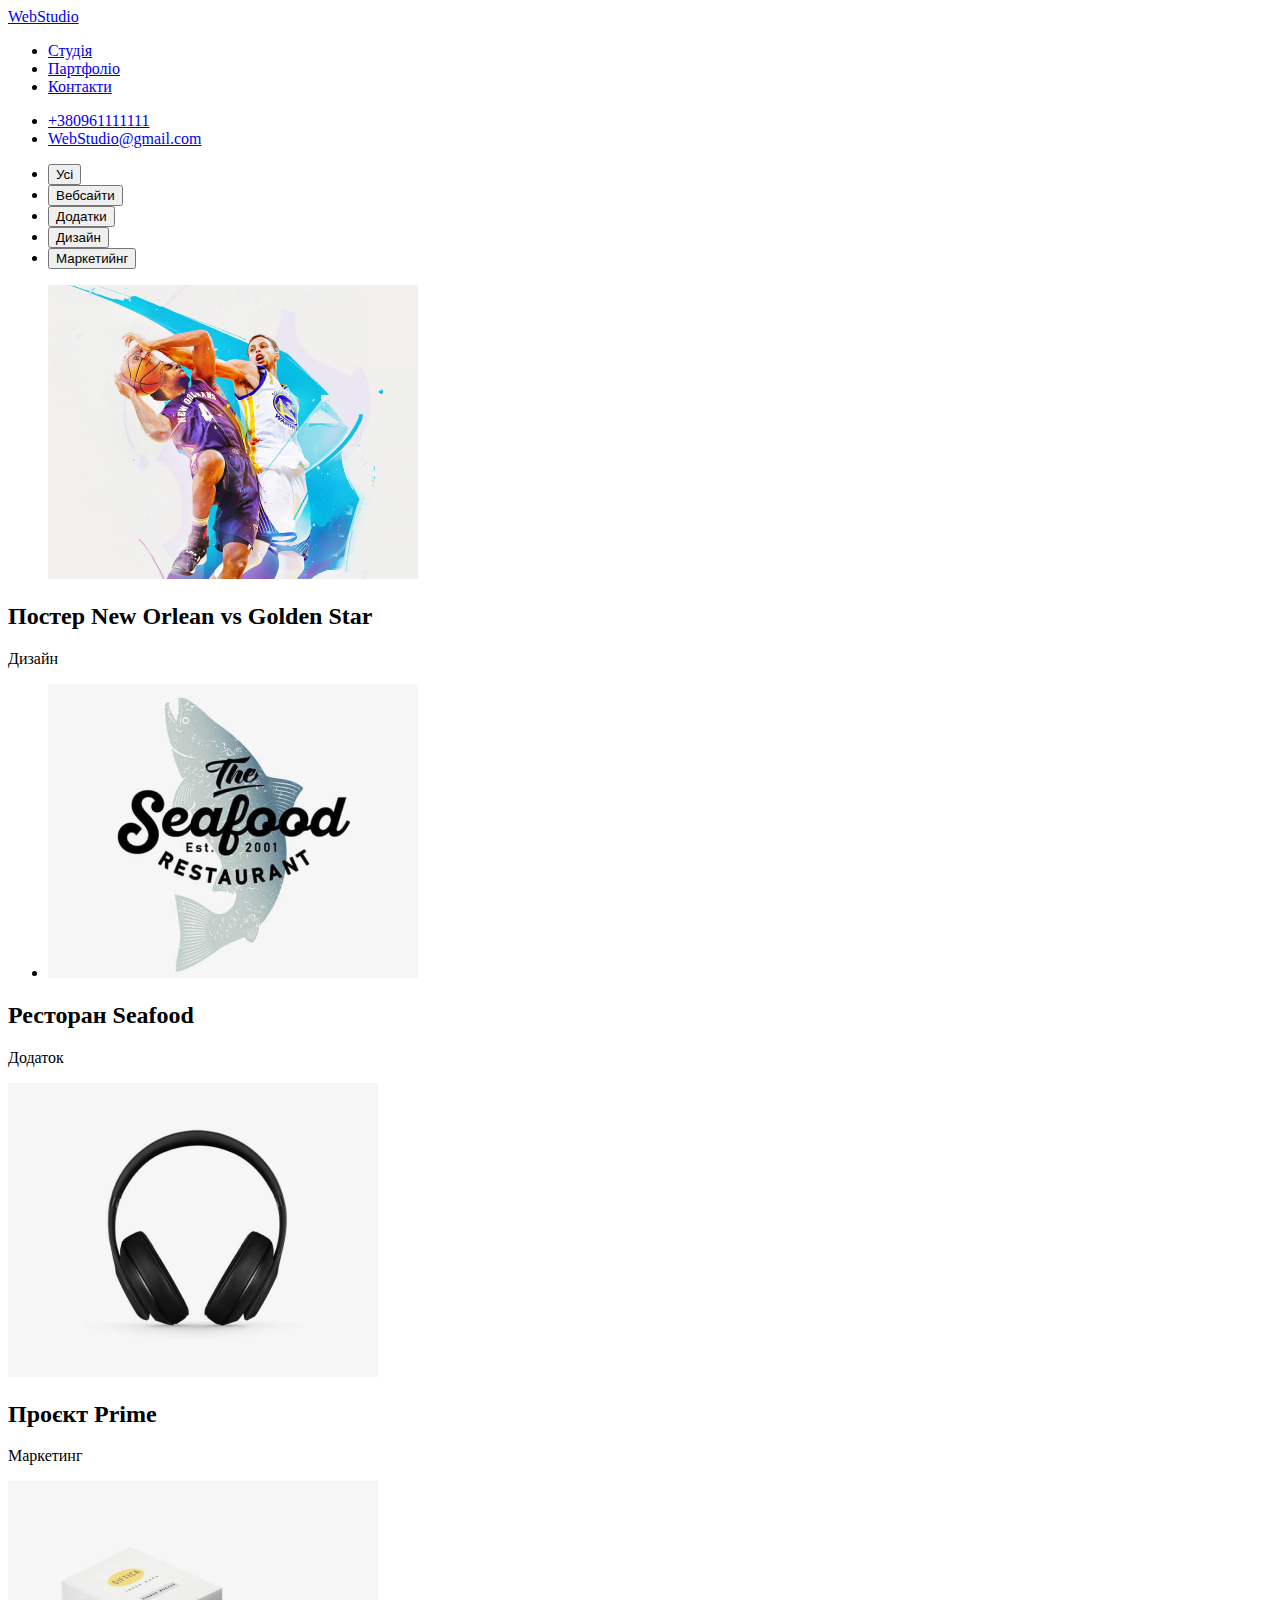
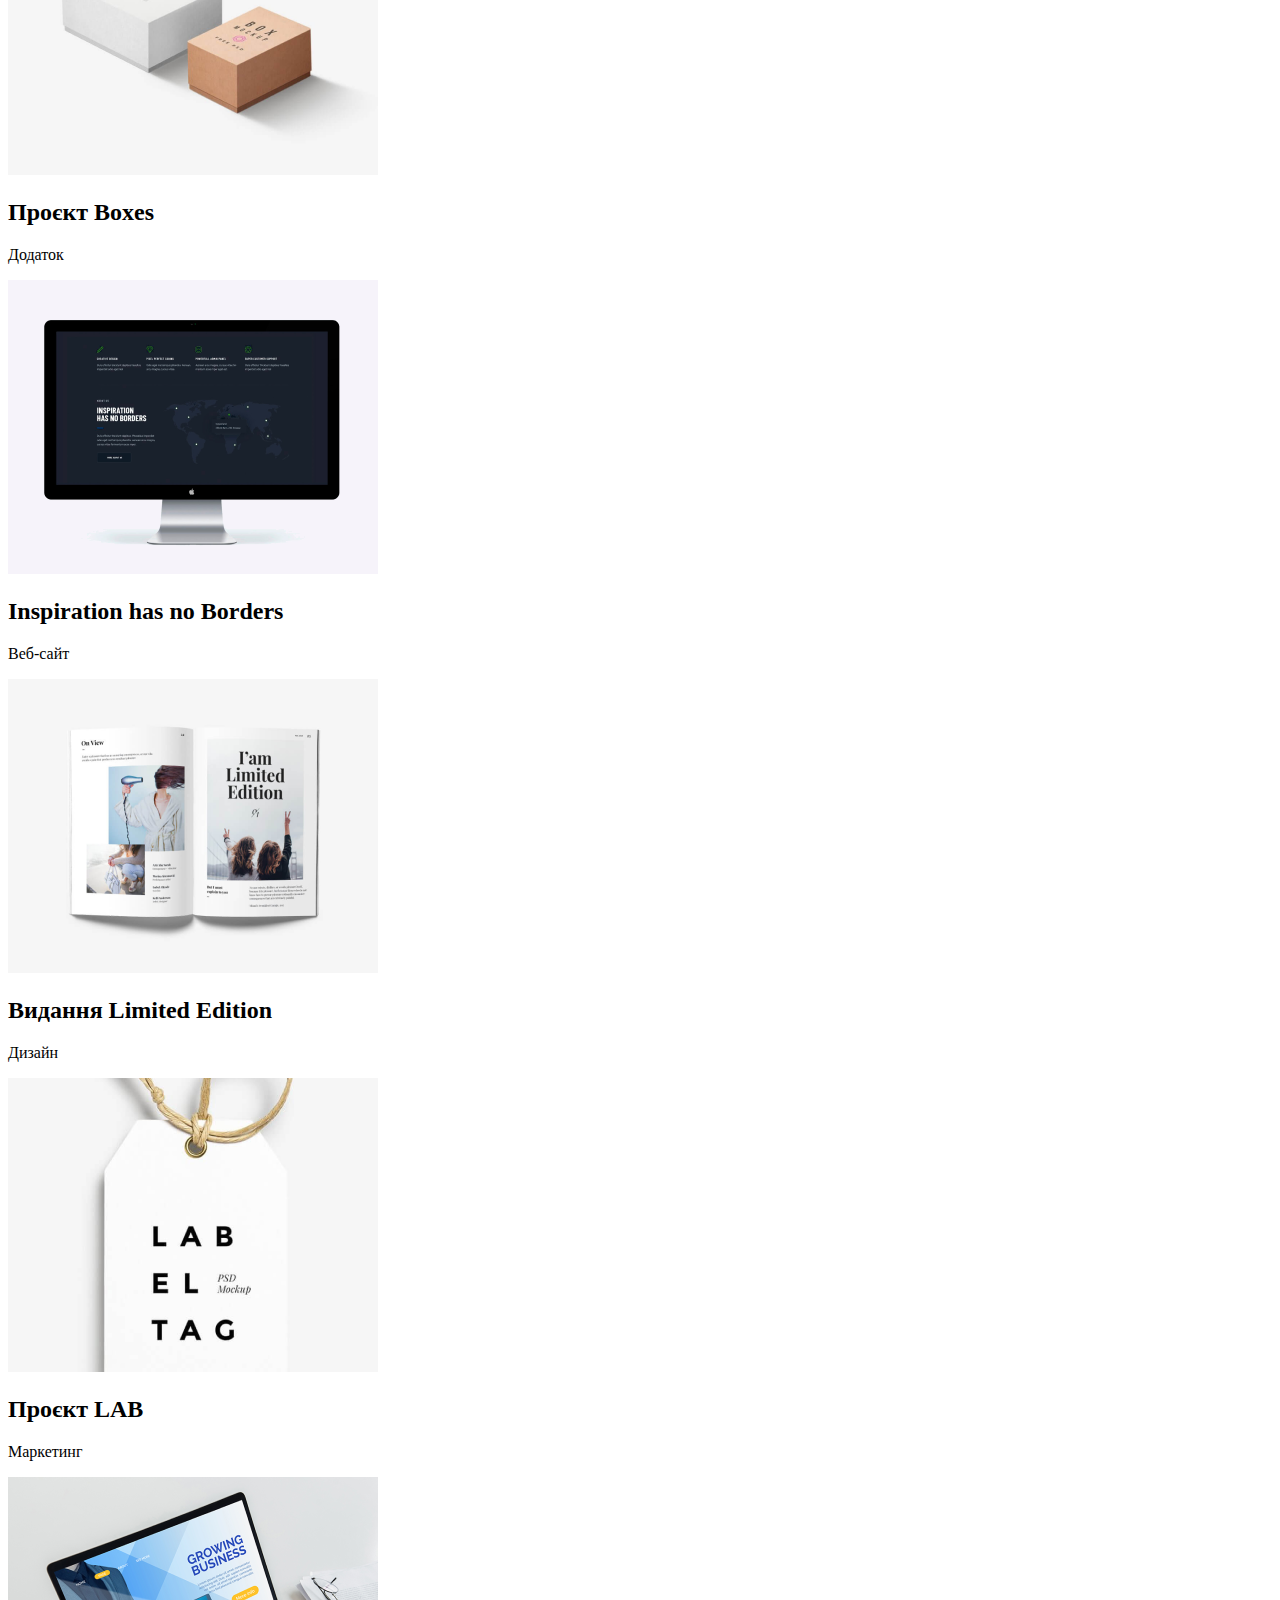
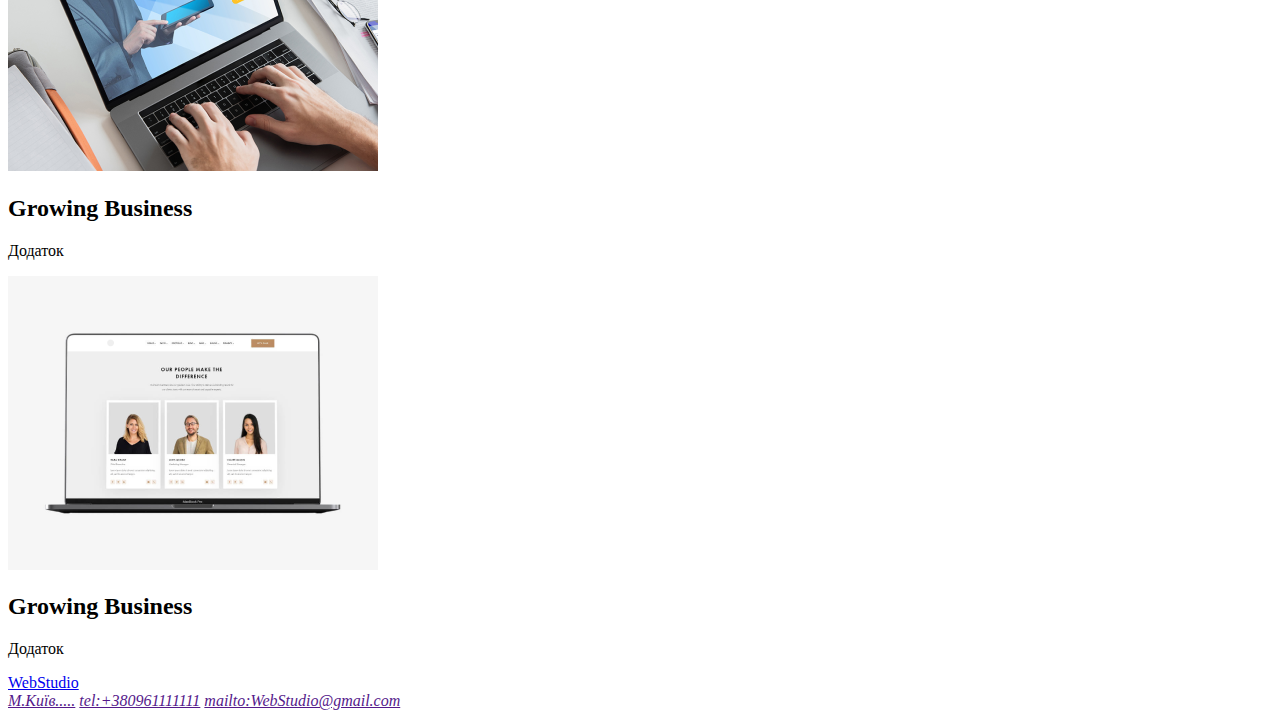
==== portofolio.html @ 1684a686 "Додав портфоліо" ====
<!DOCTYPE html>
<html lang="en">
<head>
    <meta charset="UTF-8">
    <meta name="viewport" content="width=device-width, initial-scale=1.0">
    <title>portfolio</title>
</head>
<body>
    <header>
        <a href="index.html">WebStudio</a>
        <nav>
            <ul>
                <li><a href="index.html">Студія</a></li>
                <li><a href="portofolio.html">Партфоліо</a></li>
                <li><a href="#">Контакти</a></li>
            </ul>
    
        </nav>
        <ul>
        <li>
            <a href="tel:+380961111111">+380961111111</a>
        </li>
        <li>
            <a href="mailto:WebStudio@gmail.com">WebStudio@gmail.com</a>
        </li>
        </ul>
    </header>
    <main>
        <section>
            <div>
            <ul>
                <li><button>Усі</button></li>
                <li><button>Вебсайти</button></li>
                <li><button>Додатки</button></li>
                <li><button>Дизайн</button></li>
                <li><button>Маркетийнг</button></li>
            </ul>
                <ul>
                    <img src="img/imgport1.png" alt="port1">
                </ul>
            </div>
                        <h2>Постер New Orlean vs Golden Star</h2>
                        <p>Дизайн</p>
                        <ul>
                            <li>
                                <img src="img/imgport2.png" alt="port1">
                            </li>
                            </ul>
                    <div>
                        <h2>Ресторан Seafood</h2>
                        <p>Додаток</p>
                            <img src="img/imgport3.png" alt="port1">
                    <div>
                        <h2>Проєкт Prime</h2>
                        <p>Маркетинг</p>
                        </li>
                        <li>
                            <img src="img/imgport4.png" alt="port1">
                    <div>
                        <h2>Проєкт Boxes</h2>
                        <p>Додаток</p>
                        </li>
                        <li>
                            <img src="img/imgport5.png" alt="port1">
                    <div>
                        <h2>Inspiration has no Borders</h2>
                        <p>Веб-сайт</p>
                        </li>
                        <li>
                            <img src="img/imgport6.png" alt="port1">
                    <div>
                        <h2>Видання Limited Edition</h2>
                        <p>Дизайн</p>
                        </li>
                        <li>
                            <img src="img/imgport7.png" alt="port1">
                    <div>
                        <h2>Проєкт LAB</h2>
                        <p>Маркетинг</p>
                        </li>
                        <li>
                            <img src="img/imgport8.png" alt="port1">
                    <div>
                        <h2>Growing Business</h2>
                        <p>Додаток</p>
                        </li>
                        <li>
                            <img src="img/imgport9.png" alt="port1">
                    <div>
                        <h2>Growing Business</h2>
                        <p>Додаток</p>
                        </li>
            </ul>
        </div>
        </section>
           
    </main>
    <footer>
        <a href="index.html">WebStudio</a>
        <address>
            <a href="">М.Київ.....</a>
            <a href="">tel:+380961111111</a>
            <a href="">mailto:WebStudio@gmail.com</a>
        </address>
    </footer>
</body>
</html>
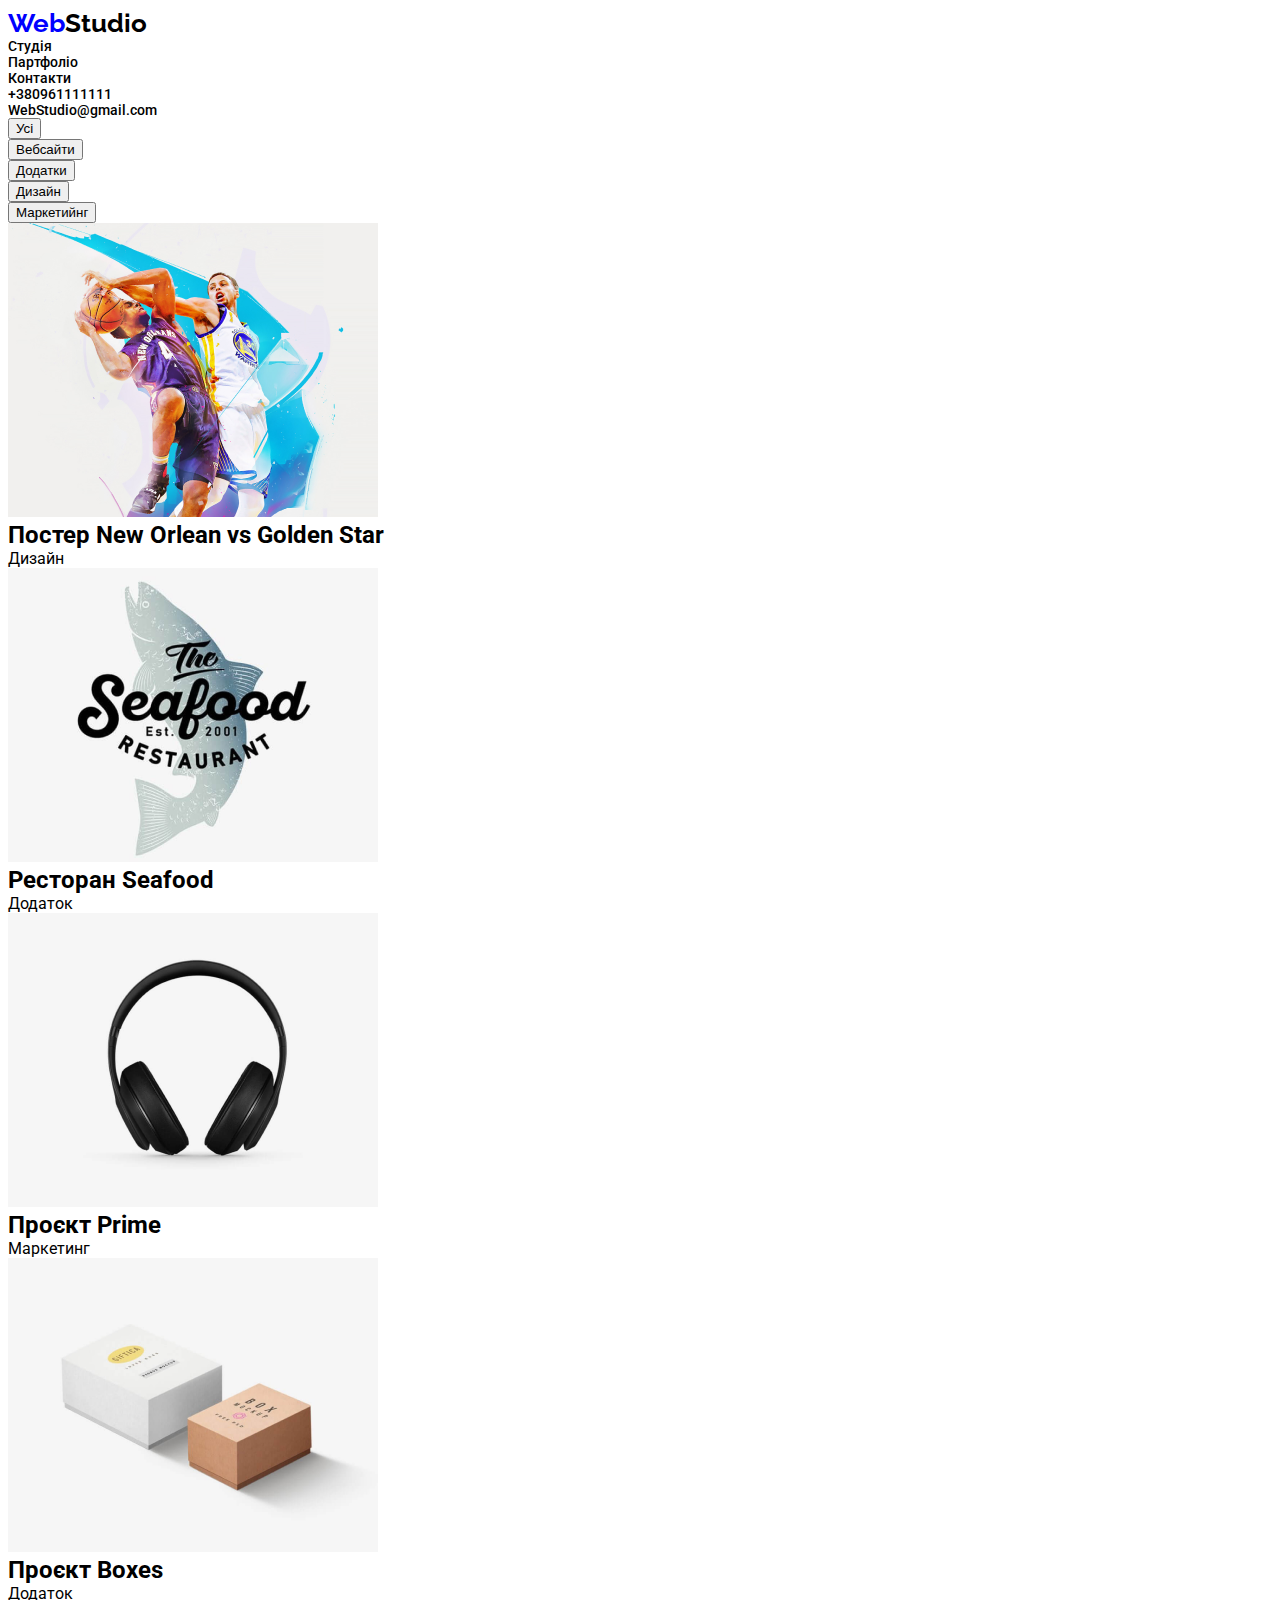
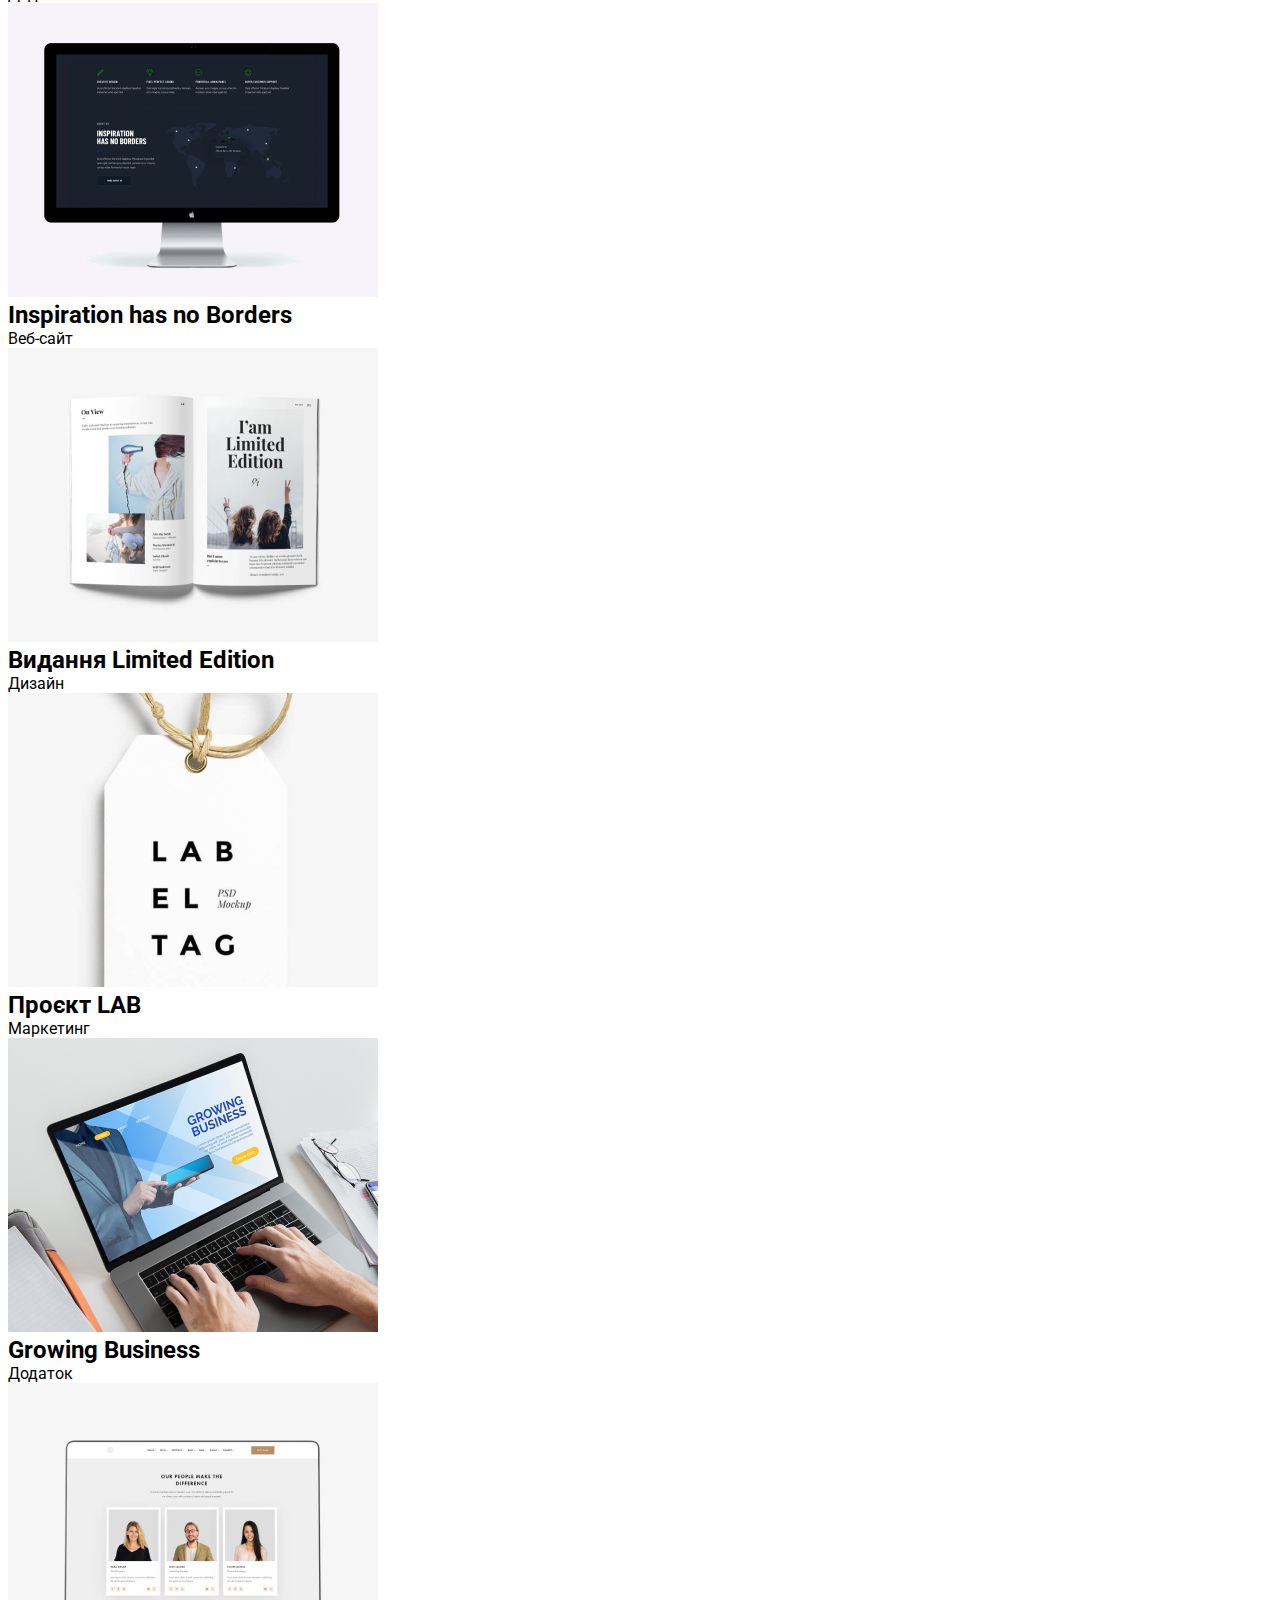
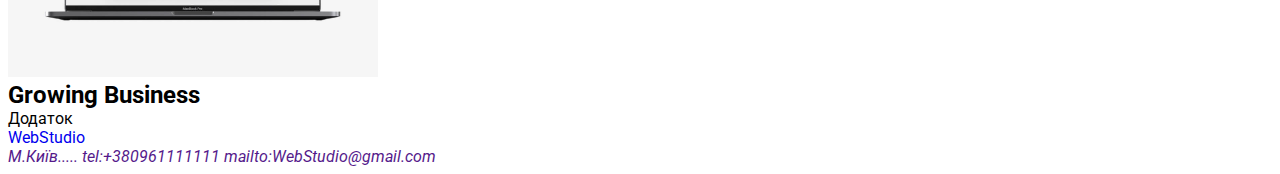
==== commit 03e59c6c: "2" ====
--- a/portofolio.html
+++ b/portofolio.html
@@ -4,24 +4,35 @@
     <meta charset="UTF-8">
     <meta name="viewport" content="width=device-width, initial-scale=1.0">
     <title>portfolio</title>
+    <link rel="preconnect" href="https://fonts.googleapis.com">
+    <link rel="preconnect" href="https://fonts.gstatic.com" crossorigin>
+    <link href="https://fonts.googleapis.com/css2?family=Raleway:wght@700&family=Roboto:wght@400;500;700;900&display=swap" rel="stylesheet">
+    <link rel="stylesheet" href="style.css">
 </head>
 <body>
-    <header>
-        <a href="index.html">WebStudio</a>
-        <nav>
-            <ul>
-                <li><a href="index.html">Студія</a></li>
-                <li><a href="portofolio.html">Партфоліо</a></li>
-                <li><a href="#">Контакти</a></li>
+    <header class="header">
+        <div class="container-header"></div>
+        <a class="logo" href="index.html">Web<span class="black">Studio</span></a>
+        <nav class="navigation">
+            <ul class="site-nav-item">
+                <li class="site-nav-link>
+                    <a class="site-nav-link" href="index.html">Студія</a>
+                    </li>
+                    <li class="site-nav-link">
+                        <a class="site-nav-link" href="portofolio.html">Партфоліо</a>
+                    </li>
+                    <li class="site-nav-link">
+                        <a class="site-nav-link" href="#">Контакти</a>
+                    </li>
             </ul>
     
         </nav>
-        <ul>
-        <li>
-            <a href="tel:+380961111111">+380961111111</a>
+        <ul class="contacts">
+            <li class="contacts-item">
+            <a class="contact-link" href="tel:+380961111111">+380961111111</a>
         </li>
-        <li>
-            <a href="mailto:WebStudio@gmail.com">WebStudio@gmail.com</a>
+        <li class="contacts-item">
+            <a class="contact-link" href="mailto:WebStudio@gmail.com">WebStudio@gmail.com</a>
         </li>
         </ul>
     </header>
--- a/style.css
+++ b/style.css
@@ -0,0 +1,50 @@
+body{
+    font-family: 'Roboto', sans-serif;
+}
+h1,h2,h3,p{
+    margin-bottom: 0;
+    margin-top: 0;
+}
+ul{
+    list-style: none;
+    padding: 0;
+    margin: 0;
+}
+a{
+    cursor: pointer;
+    text-decoration: none;
+}
+.logo{
+    font-family: 'Raleway', sans-serif;
+    font-size: 26px;
+    font-weight: 700;
+    color: blue;
+
+}
+.black{
+    color: black;
+}
+.navigation{
+    font-size: 14px;
+    font-weight: 500;
+}
+.site-nav-link{
+    color: var(--nav);
+}
+.contact-link{
+    color: var(--nav-number);
+}
+.contacts{
+    font-size: 14px;
+    font-weight: 500;
+}
+.seaction{
+    color: #FFF;
+    text-align: center;
+    font-family: Roboto;
+    font-size: 16px;
+    font-style: normal;
+    font-weight: 500;
+    line-height: 26px; /* 162.5% */
+    letter-spacing: 0.48px;
+}
